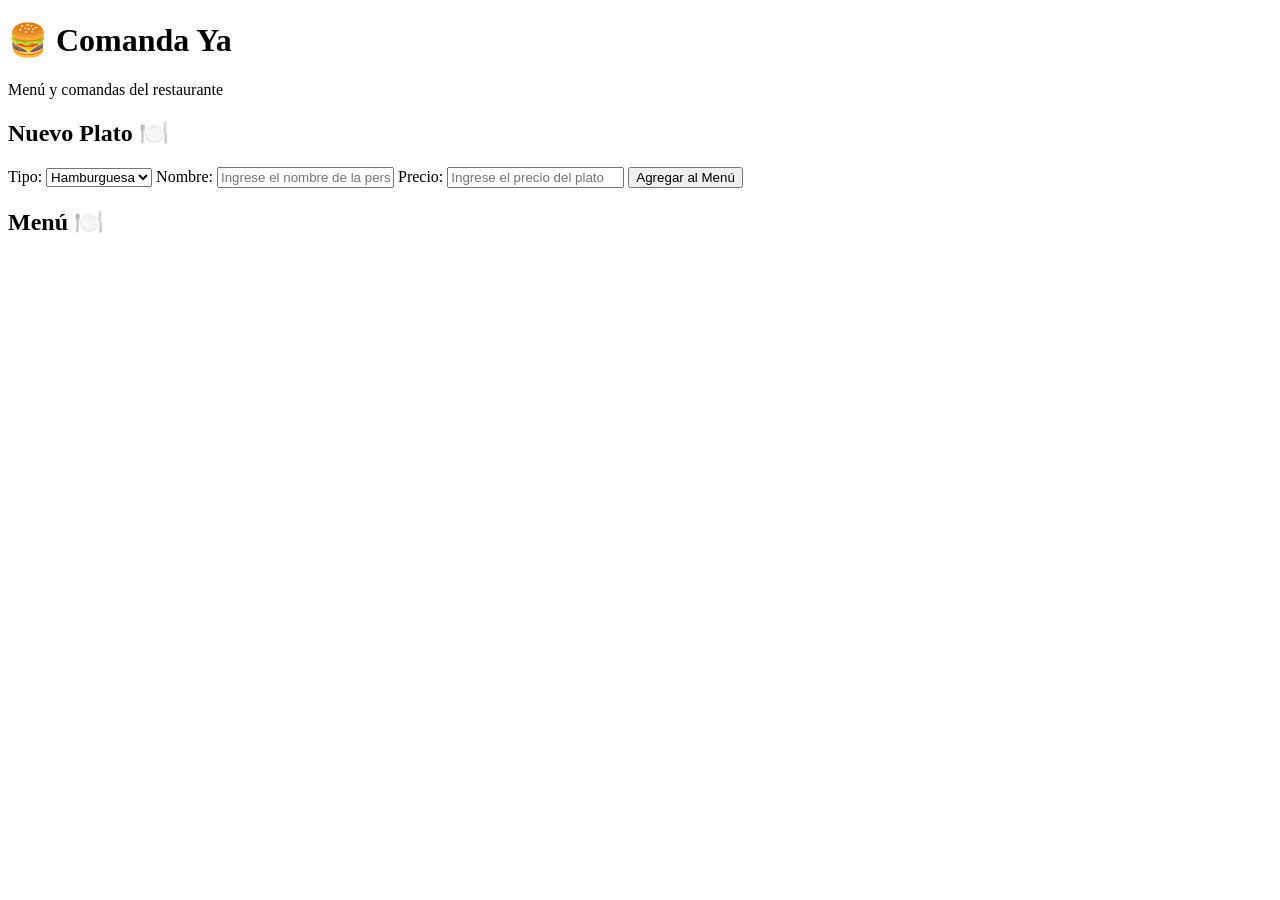
==== index.html @ 1a7f70f9 "Feat (Menu): Agregó el archivo de Index.html" ====
<!doctype html>
<html lang="es">
  <head>
    <meta charset="UTF-8" />
    <meta name="viewport" content="width=device-width, initial-scale=1.0" />
    <title>Comanda Ya</title>
    <link rel="stylesheet" href="css/estilos.css" />
  </head>
  <body>
    <main>
      <header>
        <h1>🍔 Comanda Ya</h1>
        <p>Menú y comandas del restaurante</p>
      </header>
      <div id="toast" role="status"></div>
      <section class="panel">
        <h2>Nuevo Plato 🍽️</h2>
        <form id="formulario">
          <label>
            Tipo:
            <select id="tipo">
              <option>Hamburguesa</option>
              <option>Pizza</option>
              <option>Bebida</option>
            </select>
          </label>
          <label>
            Nombre:
            <input
              type="text"
              id="nombre"
              required
              placeholder="Ingrese el nombre de la persona para el pedido"
            />
          </label>
          <label>
            Precio:
            <input
              type="number"
              id="precio"
              required
              placeholder="Ingrese el precio del plato"
              step="100"
            />
          </label>
          <button type="submit" id="guardar">Agregar al Menú</button>
        </form>
      </section>

      <section class="panel">
        <h2>Menú 🍽️</h2>
        <div id="carta" class="grid"></div>
      </section>
    </main>

    <script src="js/0-base.js"></script>
  </body>
</html>
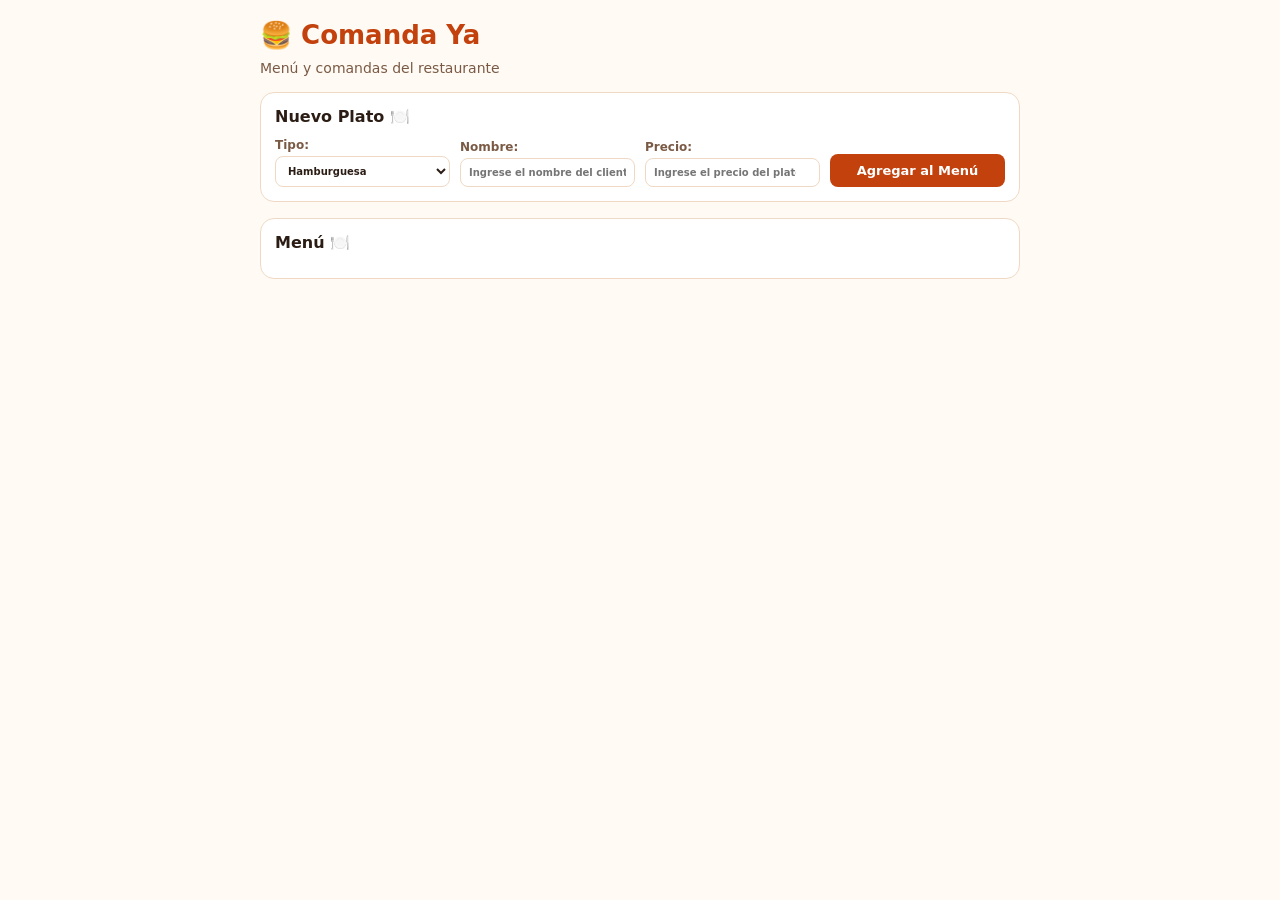
==== commit 6b4e3462: "Feat (Lógica): Agregó la lógica de la app" ====
--- a/index.html
+++ b/index.html
@@ -8,7 +8,7 @@
   </head>
   <body>
     <main>
-      <header>
+      <header class="top">
         <h1>🍔 Comanda Ya</h1>
         <p>Menú y comandas del restaurante</p>
       </header>
@@ -30,7 +30,7 @@
               type="text"
               id="nombre"
               required
-              placeholder="Ingrese el nombre de la persona para el pedido"
+              placeholder="Ingrese el nombre del cliente"
             />
           </label>
           <label>
--- a/css/estilos.css
+++ b/css/estilos.css
@@ -0,0 +1,169 @@
+/* ComandaYa · css/estilos.css (no cambia durante la guía) */
+:root {
+  --tomate: #c2410c;
+  --tomate-claro: #fff1e6;
+  --mostaza: #f2b705;
+  --carbon: #2b1d14;
+  --cafe: #7a5a44;
+  --papel: #fffaf4;
+  --linea: #f0d9c4;
+  --verde: #2f7d32;
+  --rojo: #b3261e;
+}
+
+* { box-sizing: border-box; }
+ 
+body {
+  margin: 0;
+  padding: 20px;
+  font-family: system-ui, sans-serif;
+  background: var(--papel);
+  color: var(--carbon);
+}
+
+main { max-width: 760px; margin: 0 auto; display: grid; gap: 16px; }
+.top h1 { margin: 0; color: var(--tomate); font-size: 26px; }
+.top p { margin: 10px 0px 0px; color: var(--cafe); font-size: 14px; }
+
+.panel {
+  background: #fff;
+  border: 1px solid var(--linea);
+  border-radius: 14px;
+  padding: 14px;
+  display: grid;
+  gap: 12px;
+}
+
+.panel h2 { margin: 0; font-size: 16px; }
+
+/* Formularios */
+form {
+  display: grid;
+  gap: 10px;
+  grid-template-columns: repeat(auto-fit, minmax(140px, 1fr));
+  align-items: end;
+}
+
+label { display: grid; gap: 4px; font-size: 12px; font-weight: 700; color: var(--cafe); }
+
+input, select {
+  padding: 8px;
+  border: 1px solid var(--linea);
+  border-radius: 8px;
+  font: inherit;
+  font-size: 10px;
+  background: #fff;
+  color: var(--carbon);
+  min-width: 0;
+}
+
+button {
+  font: inherit;
+  font-weight: 700;
+  font-size: 13px;
+  border: 0;
+  border-radius: 8px;
+  padding: 9px 12px;
+  cursor: pointer;
+  background: var(--tomate);
+  color: #fff;
+  transition: transform .15s, filter .15s;
+}
+
+button:hover { filter: brightness(1.1); }
+button:active { transform: scale(.95); }
+button.suave { background: var(--tomate-claro); color: var(--tomate); }
+form.editando button[type="submit"] { background: var(--verde); }
+
+/* Mensajes: flotan arriba y se animan */
+#toast {
+  position: sticky;
+  top: 8px;
+  z-index: 5;
+  justify-self: center;
+  background: #fff;
+  border: 1px solid var(--linea);
+  border-radius: 999px;
+  padding: 6px 14px;
+  font-size: 13px;
+  font-weight: 700;
+  box-shadow: 0 4px 14px rgba(43, 29, 20, .12);
+}
+#toast:empty { display: none; }
+#toast.ok { color: var(--verde); animation: entrar .3s; }
+#toast.error { color: var(--rojo); border-color: var(--rojo); animation: sacudir .4s; }
+
+/* Tarjetas del menú */
+.grid { display: grid; gap: 10px; grid-template-columns: repeat(auto-fill, minmax(210px, 1fr)); }
+.vacio { color: var(--cafe); font-size: 14px; margin: 0; }
+.tarjeta {
+  display: grid;
+  grid-template-columns: 40px 1fr auto;
+  gap: 8px;
+  align-items: center;
+  background: var(--papel);
+  border: 1px solid var(--linea);
+  border-radius: 12px;
+  padding: 10px;
+  transition: transform .2s, box-shadow .2s;
+}
+
+.tarjeta:hover { transform: translateY(-2px); box-shadow: 0 6px 16px rgba(194, 65, 12, .15); }
+.tarjeta .ico { font-size: 28px; text-align: center; display: inline-block; }
+.tarjeta:hover .ico { animation: girar .6s; }
+.tarjeta b { display: block; font-size: 14px; }
+.tarjeta small { display: block; color: var(--cafe); font-size: 12px; }
+.tarjeta .precio { font-weight: 800; color: var(--tomate); }
+.tarjeta .acciones { grid-column: 1 / -1; display: flex; gap: 6px; flex-wrap: wrap; }
+.tarjeta .acciones button { padding: 6px 10px; font-size: 12px; }
+
+/* Tablero de comandas */
+.tablero { display: grid; gap: 8px; grid-template-columns: repeat(auto-fit, minmax(150px, 1fr)); }
+.columna {
+  background: var(--tomate-claro);
+  border-radius: 10px;
+  padding: 8px;
+  display: grid;
+  gap: 8px;
+  align-content: start;
+  min-height: 90px;
+}
+
+.columna h3 { margin: 0; font-size: 12px; text-transform: uppercase; letter-spacing: .05em; color: var(--tomate); }
+.columna:nth-child(2) h3::after { content: " 🍳"; display: inline-block; animation: cocinar .8s infinite; }
+.orden {
+  background: #fff;
+  border: 2px solid transparent;
+  border-radius: 10px;
+  padding: 8px;
+  font-size: 13px;
+  display: grid;
+  gap: 4px;
+  cursor: pointer;
+}
+.orden.activa { border-color: var(--mostaza); }
+.orden ul { list-style: none; margin: 0; padding: 0; display: grid; gap: 2px; }
+.orden li { display: flex; justify-content: space-between; align-items: center; gap: 4px; }
+.orden .quitar { background: none; color: var(--rojo); padding: 0 4px; }
+.orden .pie { display: flex; justify-content: space-between; font-weight: 800; }
+.orden .botones { display: flex; gap: 4px; }
+.orden .botones button { padding: 5px 8px; font-size: 12px; flex: 1; }
+.ventas { margin: 0; font-weight: 700; text-align: right; }
+.ventas b { color: var(--verde); font-size: 18px; }
+ 
+/* Animaciones (las clases las pone JavaScript) */
+.entra { animation: entrar .45s cubic-bezier(.2, 1.4, .4, 1); }
+.brilla { animation: brillar .9s; }
+.sale { animation: salir .3s forwards; }
+.llega { animation: llegar .4s ease-out; }
+@keyframes entrar { from { opacity: 0; transform: translateY(14px) scale(.9); } }
+@keyframes brillar { 30% { background: #fff3c4; box-shadow: 0 0 0 3px var(--mostaza); } }
+@keyframes salir { to { opacity: 0; transform: scale(.6); } }
+@keyframes llegar { from { opacity: 0; transform: translateX(-40px); } }
+@keyframes sacudir { 25% { transform: translateX(-8px); } 50% { transform: translateX(8px); } 75% { transform: translateX(-4px); } }
+@keyframes girar { 50% { transform: rotate(-15deg) scale(1.2); } }
+@keyframes cocinar { 50% { transform: translateY(-3px) rotate(10deg); } }
+ 
+@media (prefers-reduced-motion: reduce) {
+  * { animation: none !important; transition: none !important; }
+}
